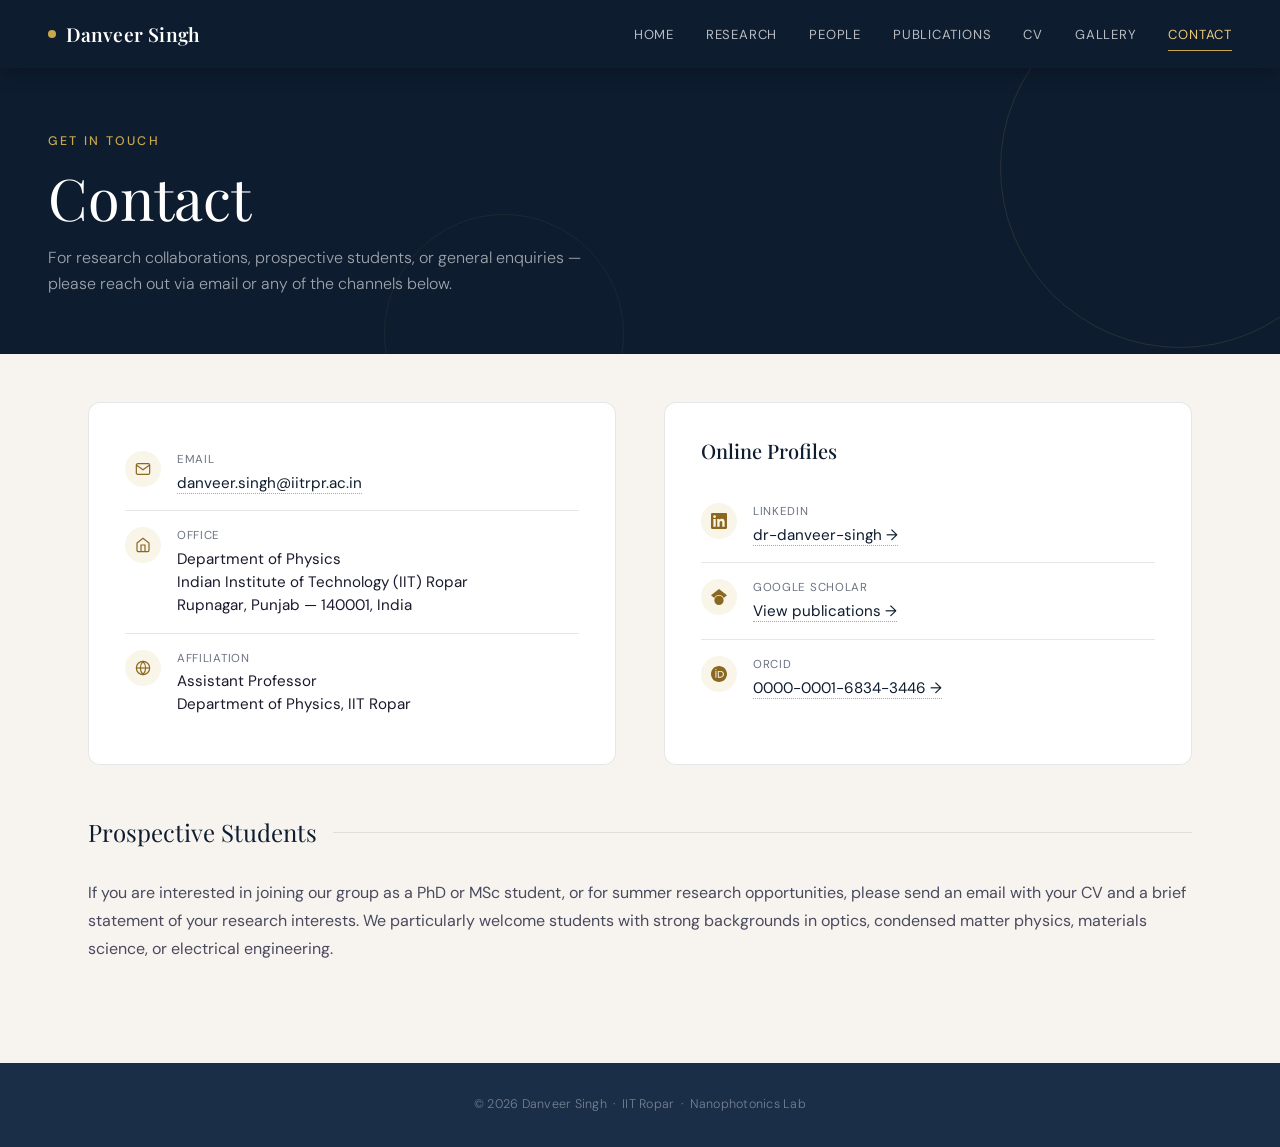
==== contact.html @ 8ac62649 "Initial upload" ====
<!DOCTYPE html>
<html lang="en">
<head>
<meta charset="UTF-8">
<meta name="viewport" content="width=device-width, initial-scale=1.0">
<title>Contact — Danveer Singh</title>
<link href="https://fonts.googleapis.com/css2?family=Playfair+Display:wght@400;500;600&family=DM+Sans:wght@300;400;500&display=swap" rel="stylesheet">
<link rel="stylesheet" href="styles.css">
</head>
<body>

<nav>
  <a href="index.html" class="nav-brand">Danveer Singh</a>
  <button class="nav-toggle" onclick="document.querySelector('.nav-links').classList.toggle('open')">☰</button>
  <ul class="nav-links">
    <li><a href="index.html">Home</a></li>
    <li><a href="research.html">Research</a></li>
    <li><a href="people.html">People</a></li>
    <li><a href="publications.html">Publications</a></li>
    <li><a href="cv.html">CV</a></li>
    <li><a href="gallery.html">Gallery</a></li>
    <li><a href="contact.html" class="active">Contact</a></li>
  </ul>
</nav>

<header class="page-header">
  <p class="header-eyebrow">Get in Touch</p>
  <h1>Contact</h1>
  <p class="subtitle">For research collaborations, prospective students, or general enquiries — please reach out via email or any of the channels below.</p>
</header>

<main>

  <div class="contact-grid">

    <div class="contact-info">
      <div class="contact-row">
        <div class="contact-icon">
          <svg viewBox="0 0 24 24" fill="none" stroke="currentColor" stroke-width="1.8"><path d="M4 4h16c1.1 0 2 .9 2 2v12c0 1.1-.9 2-2 2H4c-1.1 0-2-.9-2-2V6c0-1.1.9-2 2-2z"/><polyline points="22,6 12,13 2,6"/></svg>
        </div>
        <div>
          <p class="label">Email</p>
          <p class="value"><a href="mailto:danveer.singh@iitrpr.ac.in">danveer.singh@iitrpr.ac.in</a></p>
        </div>
      </div>

      <div class="contact-row">
        <div class="contact-icon">
          <svg viewBox="0 0 24 24" fill="none" stroke="currentColor" stroke-width="1.8"><path d="M3 9l9-7 9 7v11a2 2 0 0 1-2 2H5a2 2 0 0 1-2-2z"/><polyline points="9,22 9,12 15,12 15,22"/></svg>
        </div>
        <div>
          <p class="label">Office</p>
          <p class="value">Department of Physics<br>Indian Institute of Technology (IIT) Ropar<br>Rupnagar, Punjab — 140001, India</p>
        </div>
      </div>

      <div class="contact-row">
        <div class="contact-icon">
          <svg viewBox="0 0 24 24" fill="none" stroke="currentColor" stroke-width="1.8"><circle cx="12" cy="12" r="10"/><line x1="2" y1="12" x2="22" y2="12"/><path d="M12 2a15.3 15.3 0 0 1 4 10 15.3 15.3 0 0 1-4 10 15.3 15.3 0 0 1-4-10 15.3 15.3 0 0 1 4-10z"/></svg>
        </div>
        <div>
          <p class="label">Affiliation</p>
          <p class="value">Assistant Professor<br>Department of Physics, IIT Ropar</p>
        </div>
      </div>
    </div>

    <div class="contact-info">
      <h3 style="font-family: 'Playfair Display', serif; font-size: 1.25rem; color: var(--navy); margin-bottom: 1.25rem; font-weight: 500;">Online Profiles</h3>

      <div class="contact-row">
        <div class="contact-icon">
          <svg viewBox="0 0 24 24" fill="currentColor"><path d="M20.447 20.452h-3.554v-5.569c0-1.328-.027-3.037-1.852-3.037-1.853 0-2.136 1.445-2.136 2.939v5.667H9.351V9h3.414v1.561h.046c.477-.9 1.637-1.85 3.37-1.85 3.601 0 4.267 2.37 4.267 5.455v6.286zM5.337 7.433a2.062 2.062 0 0 1-2.063-2.065 2.064 2.064 0 1 1 2.063 2.065zm1.782 13.019H3.555V9h3.564v11.452zM22.225 0H1.771C.792 0 0 .774 0 1.729v20.542C0 23.227.792 24 1.771 24h20.451C23.2 24 24 23.227 24 22.271V1.729C24 .774 23.2 0 22.222 0h.003z"/></svg>
        </div>
        <div>
          <p class="label">LinkedIn</p>
          <p class="value"><a href="https://linkedin.com/in/dr-danveer-singh-b5852313" target="_blank">dr-danveer-singh →</a></p>
        </div>
      </div>

      <div class="contact-row">
        <div class="contact-icon">
          <svg viewBox="0 0 24 24" fill="currentColor"><path d="M12 24a7 7 0 1 1 0-14 7 7 0 0 1 0 14zm0-24L0 9.5l4.838 3.94A8 8 0 0 1 12 9a8 8 0 0 1 7.162 4.44L24 9.5z"/></svg>
        </div>
        <div>
          <p class="label">Google Scholar</p>
          <p class="value"><a href="https://scholar.google.com/citations?user=faxJPPoAAAAJ&hl=en" target="_blank">View publications →</a></p>
        </div>
      </div>

      <div class="contact-row">
        <div class="contact-icon">
          <svg viewBox="0 0 24 24" fill="currentColor"><path d="M12 0C5.372 0 0 5.372 0 12s5.372 12 12 12 12-5.372 12-12S18.628 0 12 0zM7.369 4.378c.525 0 .947.431.947.947s-.422.947-.947.947a.95.95 0 0 1-.947-.947c0-.525.422-.947.947-.947zm-.722 3.038h1.444v10.041H6.647V7.416zm3.562 0h3.9c3.712 0 5.344 2.653 5.344 5.025 0 2.578-2.016 5.016-5.325 5.016h-3.919V7.416zm1.444 1.303v7.444h2.297c3.272 0 3.872-2.203 3.872-3.722 0-2.016-1.116-3.722-3.884-3.722h-2.285z"/></svg>
        </div>
        <div>
          <p class="label">ORCID</p>
          <p class="value"><a href="https://orcid.org/0000-0001-6834-3446" target="_blank">0000-0001-6834-3446 →</a></p>
        </div>
      </div>
    </div>

  </div>

  <div class="prose" style="margin-top: 3rem;">
    <div class="section-label"><h2>Prospective Students</h2></div>
    <p>If you are interested in joining our group as a PhD or MSc student, or for summer research opportunities, please send an email with your CV and a brief statement of your research interests. We particularly welcome students with strong backgrounds in optics, condensed matter physics, materials science, or electrical engineering.</p>
  </div>

</main>

<footer>
  &copy; 2026 Danveer Singh &nbsp;·&nbsp; IIT Ropar &nbsp;·&nbsp; Nanophotonics Lab
</footer>

</body>
</html>
---- styles.css ----
/* ============================================================
   DANVEER SINGH — Personal Academic Website
   Theme: Navy + Gold (Academic / Elegant)
   ============================================================ */

*, *::before, *::after { box-sizing: border-box; margin: 0; padding: 0; }

:root {
  --navy: #0e1c2f;
  --navy-mid: #1a2e48;
  --navy-light: #2a4666;
  --gold: #c9a84c;
  --gold-light: #e8c87a;
  --gold-soft: rgba(201, 168, 76, 0.12);
  --cream: #f7f4ef;
  --paper: #ffffff;
  --text: #1a1a2e;
  --text-soft: #4a4a5e;
  --muted: #6b7280;
  --border: rgba(14, 28, 47, 0.1);
  --border-strong: rgba(14, 28, 47, 0.2);
  --shadow-sm: 0 1px 3px rgba(0,0,0,0.06), 0 4px 16px rgba(0,0,0,0.04);
  --shadow-md: 0 4px 14px rgba(14,28,47,0.08), 0 12px 32px rgba(14,28,47,0.06);
  --shadow-lg: 0 8px 32px rgba(14,28,47,0.14);
}

html { scroll-behavior: smooth; }

body {
  font-family: 'DM Sans', -apple-system, BlinkMacSystemFont, sans-serif;
  background: var(--cream);
  color: var(--text);
  min-height: 100vh;
  line-height: 1.6;
  -webkit-font-smoothing: antialiased;
}

a { color: var(--navy); text-decoration: none; transition: color 0.2s; }
a:hover { color: var(--gold); }

img { max-width: 100%; height: auto; display: block; }

/* ============== NAVIGATION ============== */
nav {
  background: var(--navy);
  padding: 0 3rem;
  display: flex;
  align-items: center;
  justify-content: space-between;
  height: 68px;
  position: sticky;
  top: 0;
  z-index: 100;
  box-shadow: 0 2px 20px rgba(0,0,0,0.3);
}

.nav-brand {
  color: white;
  font-family: 'Playfair Display', serif;
  font-size: 1.2rem;
  font-weight: 600;
  letter-spacing: 0.01em;
  text-decoration: none;
  display: flex;
  align-items: center;
  gap: 0.6rem;
}

.nav-brand::before {
  content: '';
  width: 8px;
  height: 8px;
  border-radius: 50%;
  background: var(--gold);
}

.nav-brand:hover { color: white; }

.nav-links {
  display: flex;
  gap: 2rem;
  list-style: none;
  align-items: center;
}

.nav-links a {
  color: rgba(255, 255, 255, 0.7);
  text-decoration: none;
  font-size: 0.82rem;
  font-weight: 400;
  letter-spacing: 0.06em;
  text-transform: uppercase;
  transition: color 0.2s;
  position: relative;
  padding: 0.25rem 0;
}

.nav-links a::after {
  content: '';
  position: absolute;
  bottom: -4px;
  left: 0;
  width: 0;
  height: 1px;
  background: var(--gold);
  transition: width 0.3s ease;
}

.nav-links a:hover,
.nav-links a.active {
  color: var(--gold-light);
}

.nav-links a.active::after,
.nav-links a:hover::after {
  width: 100%;
}

.nav-toggle {
  display: none;
  background: none;
  border: none;
  color: white;
  font-size: 1.5rem;
  cursor: pointer;
}

/* ============== HEADER ============== */
.page-header {
  background: var(--navy);
  padding: 4rem 3rem 3.5rem;
  position: relative;
  overflow: hidden;
}

.page-header::before {
  content: '';
  position: absolute;
  top: -80px;
  right: -80px;
  width: 360px;
  height: 360px;
  border-radius: 50%;
  border: 1px solid rgba(201, 168, 76, 0.15);
  pointer-events: none;
}

.page-header::after {
  content: '';
  position: absolute;
  bottom: -100px;
  left: 30%;
  width: 240px;
  height: 240px;
  border-radius: 50%;
  border: 1px solid rgba(201, 168, 76, 0.08);
  pointer-events: none;
}

.header-eyebrow {
  color: var(--gold);
  font-size: 0.78rem;
  letter-spacing: 0.18em;
  text-transform: uppercase;
  font-weight: 500;
  margin-bottom: 0.85rem;
  position: relative;
  z-index: 1;
}

.page-header h1 {
  font-family: 'Playfair Display', serif;
  font-size: clamp(2.2rem, 5vw, 3.6rem);
  color: white;
  font-weight: 400;
  line-height: 1.1;
  margin-bottom: 1rem;
  position: relative;
  z-index: 1;
}

.page-header p.subtitle {
  color: rgba(255, 255, 255, 0.6);
  font-size: 1rem;
  font-weight: 300;
  max-width: 580px;
  line-height: 1.65;
  position: relative;
  z-index: 1;
}

/* ============== MAIN LAYOUT ============== */
main {
  max-width: 1200px;
  margin: 0 auto;
  padding: 3rem 3rem 5rem;
}

.section-label {
  display: flex;
  align-items: center;
  gap: 1rem;
  margin-bottom: 1.75rem;
  margin-top: 3rem;
}

.section-label:first-child { margin-top: 0; }

.section-label h2 {
  font-family: 'Playfair Display', serif;
  font-size: 1.5rem;
  font-weight: 400;
  color: var(--navy);
  white-space: nowrap;
}

.section-label::after {
  content: '';
  flex: 1;
  height: 1px;
  background: var(--border);
}

/* ============== PROSE CONTENT ============== */
.prose p {
  font-size: 1rem;
  line-height: 1.75;
  color: var(--text-soft);
  margin-bottom: 1.25rem;
}

.prose p strong { color: var(--text); font-weight: 500; }

.prose a {
  color: var(--navy);
  border-bottom: 1px solid var(--gold);
  padding-bottom: 1px;
  transition: all 0.2s;
}

.prose a:hover {
  color: var(--gold);
  border-bottom-color: var(--gold);
}

.prose ul {
  list-style: none;
  padding-left: 0;
  margin-bottom: 1.5rem;
}

.prose ul li {
  position: relative;
  padding-left: 1.5rem;
  margin-bottom: 0.6rem;
  color: var(--text-soft);
  line-height: 1.65;
}

.prose ul li::before {
  content: '';
  position: absolute;
  left: 0;
  top: 0.65rem;
  width: 6px;
  height: 6px;
  background: var(--gold);
  border-radius: 50%;
}

/* ============== HOME / HERO ============== */
.hero {
  background: var(--navy);
  padding: 5rem 3rem 4rem;
  position: relative;
  overflow: hidden;
}

.hero-grid {
  max-width: 1200px;
  margin: 0 auto;
  display: grid;
  grid-template-columns: 1.4fr 1fr;
  gap: 4rem;
  align-items: center;
  position: relative;
  z-index: 1;
}

.hero h1 {
  font-family: 'Playfair Display', serif;
  font-size: clamp(2.5rem, 5.5vw, 4.2rem);
  font-weight: 400;
  color: white;
  line-height: 1.05;
  margin-bottom: 1.25rem;
  letter-spacing: -0.01em;
}

.hero h1 .accent {
  color: var(--gold);
  font-style: italic;
}

.hero p.lead {
  color: rgba(255, 255, 255, 0.65);
  font-size: 1.1rem;
  line-height: 1.7;
  font-weight: 300;
  margin-bottom: 2rem;
}

.hero-cta {
  display: flex;
  gap: 1rem;
  flex-wrap: wrap;
}

.btn {
  display: inline-flex;
  align-items: center;
  gap: 0.5rem;
  padding: 0.85rem 1.6rem;
  border-radius: 6px;
  font-size: 0.88rem;
  font-weight: 500;
  letter-spacing: 0.02em;
  text-decoration: none;
  transition: all 0.2s;
  border: 1px solid transparent;
  cursor: pointer;
}

.btn-primary {
  background: var(--gold);
  color: var(--navy);
}

.btn-primary:hover {
  background: var(--gold-light);
  color: var(--navy);
  transform: translateY(-2px);
}

.btn-ghost {
  background: transparent;
  color: rgba(255, 255, 255, 0.85);
  border-color: rgba(255, 255, 255, 0.2);
}

.btn-ghost:hover {
  border-color: var(--gold);
  color: var(--gold-light);
}

.hero-image {
  position: relative;
  border-radius: 12px;
  overflow: hidden;
  aspect-ratio: 4/5;
  box-shadow: 0 20px 60px rgba(0,0,0,0.4);
  border: 1px solid rgba(201, 168, 76, 0.3);
}

.hero-image::before {
  content: '';
  position: absolute;
  inset: 0;
  background: linear-gradient(135deg, transparent 0%, rgba(14,28,47,0.4) 100%);
  z-index: 1;
}

.hero-image img {
  width: 100%;
  height: 100%;
  object-fit: cover;
}

.hero::before {
  content: '';
  position: absolute;
  top: -100px;
  right: -100px;
  width: 400px;
  height: 400px;
  border-radius: 50%;
  border: 1px solid rgba(201, 168, 76, 0.12);
  pointer-events: none;
}

.hero::after {
  content: '';
  position: absolute;
  bottom: -120px;
  left: 20%;
  width: 280px;
  height: 280px;
  border-radius: 50%;
  border: 1px solid rgba(201, 168, 76, 0.08);
  pointer-events: none;
}

/* ============== RESEARCH AREAS GRID ============== */
.research-grid {
  display: grid;
  grid-template-columns: repeat(auto-fit, minmax(240px, 1fr));
  gap: 1.25rem;
  margin: 2rem 0;
}

.research-card {
  background: var(--paper);
  padding: 1.75rem 1.5rem;
  border-radius: 10px;
  border: 1px solid var(--border);
  transition: transform 0.3s, box-shadow 0.3s, border-color 0.3s;
  position: relative;
}

.research-card:hover {
  transform: translateY(-4px);
  box-shadow: var(--shadow-md);
  border-color: var(--gold);
}

.research-card .card-num {
  font-family: 'Playfair Display', serif;
  font-size: 1.2rem;
  color: var(--gold);
  font-style: italic;
  margin-bottom: 0.5rem;
}

.research-card h3 {
  font-family: 'Playfair Display', serif;
  font-size: 1.05rem;
  color: var(--navy);
  font-weight: 500;
  line-height: 1.3;
}

/* ============== RESEARCH ITEMS (long form) ============== */
.research-item {
  background: var(--paper);
  border-radius: 12px;
  border: 1px solid var(--border);
  overflow: hidden;
  margin-bottom: 1.75rem;
  display: grid;
  grid-template-columns: 280px 1fr;
  transition: box-shadow 0.3s;
}

.research-item:hover { box-shadow: var(--shadow-md); }

.research-item.reverse { grid-template-columns: 1fr 280px; }

.research-item .ri-image {
  background: #dde3ea;
  position: relative;
  overflow: hidden;
}

.research-item .ri-image img {
  width: 100%;
  height: 100%;
  object-fit: cover;
}

.research-item .ri-content {
  padding: 1.75rem 1.85rem;
}

.research-item h3 {
  font-family: 'Playfair Display', serif;
  font-size: 1.25rem;
  color: var(--navy);
  font-weight: 500;
  margin-bottom: 0.75rem;
  line-height: 1.3;
}

.research-item p {
  color: var(--text-soft);
  font-size: 0.93rem;
  line-height: 1.7;
  margin-bottom: 1rem;
}

.research-item .ri-link {
  display: inline-flex;
  align-items: center;
  gap: 0.4rem;
  font-size: 0.83rem;
  color: var(--navy);
  font-weight: 500;
  letter-spacing: 0.02em;
  text-transform: uppercase;
  border-bottom: 1px solid var(--gold);
  padding-bottom: 2px;
  transition: all 0.2s;
}

.research-item .ri-link:hover {
  color: var(--gold);
}

.research-item .ri-cite {
  display: block;
  font-size: 0.8rem;
  color: var(--muted);
  margin-top: 0.4rem;
  font-style: italic;
  line-height: 1.5;
}

/* ============== PEOPLE GRID ============== */
.people-grid {
  display: grid;
  grid-template-columns: repeat(auto-fill, minmax(280px, 1fr));
  gap: 1.5rem;
}

.person-card {
  background: var(--paper);
  border-radius: 12px;
  border: 1px solid var(--border);
  overflow: hidden;
  transition: transform 0.3s, box-shadow 0.3s;
}

.person-card:hover {
  transform: translateY(-4px);
  box-shadow: var(--shadow-md);
}

.person-photo {
  aspect-ratio: 1/1;
  background: #dde3ea;
  position: relative;
  overflow: hidden;
}

.person-photo img {
  width: 100%;
  height: 100%;
  object-fit: cover;
}

.person-info {
  padding: 1.25rem 1.35rem 1.5rem;
}

.person-info h3 {
  font-family: 'Playfair Display', serif;
  font-size: 1.1rem;
  color: var(--navy);
  font-weight: 500;
  margin-bottom: 0.25rem;
  line-height: 1.3;
}

.person-role {
  font-size: 0.78rem;
  color: var(--gold);
  background: var(--gold-soft);
  padding: 3px 10px;
  border-radius: 99px;
  display: inline-block;
  font-weight: 500;
  letter-spacing: 0.02em;
  margin-bottom: 0.85rem;
}

.person-bio {
  font-size: 0.85rem;
  color: var(--text-soft);
  line-height: 1.65;
}

.person-card.lead {
  grid-column: 1 / -1;
  display: grid;
  grid-template-columns: 320px 1fr;
}

.person-card.lead .person-photo {
  aspect-ratio: auto;
  height: 100%;
}

.person-card.lead .person-info {
  padding: 2rem 2.25rem;
  display: flex;
  flex-direction: column;
  justify-content: center;
}

.person-card.lead h3 {
  font-size: 1.5rem;
  margin-bottom: 0.3rem;
}

.person-card.lead .person-bio {
  font-size: 0.95rem;
  margin-bottom: 1rem;
}

.former-list {
  background: var(--paper);
  border-left: 3px solid var(--gold);
  padding: 1.25rem 1.5rem;
  border-radius: 0 8px 8px 0;
  margin-top: 1rem;
}

.former-list ol {
  padding-left: 1.25rem;
  color: var(--text-soft);
  font-size: 0.9rem;
}

.former-list ol li { margin-bottom: 0.4rem; }

/* ============== PUBLICATIONS ============== */
.pub-year {
  font-family: 'Playfair Display', serif;
  font-size: 1.85rem;
  color: var(--navy);
  font-weight: 400;
  margin: 2.5rem 0 1.25rem;
  padding-bottom: 0.5rem;
  border-bottom: 2px solid var(--gold);
  display: inline-block;
}

.pub-year:first-of-type { margin-top: 0; }

.pub-list {
  list-style: none;
  padding: 0;
}

.pub-item {
  background: var(--paper);
  border: 1px solid var(--border);
  border-radius: 8px;
  padding: 1.1rem 1.4rem;
  margin-bottom: 0.85rem;
  transition: box-shadow 0.2s, border-color 0.2s, transform 0.2s;
  position: relative;
}

.pub-item:hover {
  border-color: var(--gold);
  box-shadow: var(--shadow-sm);
  transform: translateX(4px);
}

.pub-item .pub-title {
  font-size: 0.97rem;
  color: var(--text);
  line-height: 1.55;
  font-weight: 500;
  margin-bottom: 0.4rem;
}

.pub-item .pub-meta {
  font-size: 0.83rem;
  color: var(--muted);
  font-style: italic;
  line-height: 1.5;
}

.pub-item .pub-meta a {
  color: var(--navy);
  border-bottom: 1px dotted var(--gold);
  font-style: normal;
  font-weight: 500;
}

.pub-item .pub-meta a:hover { color: var(--gold); }

.pub-item .pub-status {
  display: inline-block;
  font-size: 0.7rem;
  background: var(--gold-soft);
  color: #8a6820;
  padding: 2px 8px;
  border-radius: 99px;
  margin-left: 0.4rem;
  font-weight: 500;
  font-style: normal;
  letter-spacing: 0.02em;
}

/* ============== GALLERY ============== */
.filter-bar {
  background: white;
  border-bottom: 1px solid var(--border);
  padding: 0 3rem;
  display: flex;
  gap: 0;
  position: sticky;
  top: 68px;
  z-index: 90;
  margin: 0 -3rem;
}

.filter-btn {
  padding: 1rem 1.5rem;
  background: none;
  border: none;
  border-bottom: 2px solid transparent;
  color: var(--muted);
  font-family: 'DM Sans', sans-serif;
  font-size: 0.85rem;
  font-weight: 500;
  cursor: pointer;
  transition: all 0.2s;
  letter-spacing: 0.02em;
  margin-bottom: -1px;
}

.filter-btn:hover { color: var(--text); }

.filter-btn.active {
  color: var(--navy);
  border-bottom-color: var(--gold);
}

.count {
  display: inline-flex;
  align-items: center;
  justify-content: center;
  background: var(--border);
  color: var(--muted);
  font-size: 0.7rem;
  font-weight: 500;
  border-radius: 99px;
  padding: 1px 7px;
  margin-left: 6px;
  min-width: 20px;
}

.filter-btn.active .count {
  background: var(--gold-soft);
  color: #8a6820;
}

.photo-grid {
  display: grid;
  grid-template-columns: repeat(auto-fill, minmax(280px, 1fr));
  gap: 1.25rem;
  margin-top: 1.5rem;
}

.photo-grid.wide { grid-template-columns: repeat(2, 1fr); }

.photo-card {
  position: relative;
  border-radius: 10px;
  overflow: hidden;
  background: white;
  box-shadow: var(--shadow-sm);
  transition: transform 0.3s ease, box-shadow 0.3s ease;
  cursor: pointer;
}

.photo-card:hover {
  transform: translateY(-4px);
  box-shadow: var(--shadow-lg);
}

.photo-card.featured { grid-column: span 2; }

.photo-wrap {
  position: relative;
  overflow: hidden;
  aspect-ratio: 4/3;
  background: #dde3ea;
}

.photo-card.featured .photo-wrap { aspect-ratio: 16/7; }

.photo-wrap img {
  width: 100%;
  height: 100%;
  object-fit: cover;
  transition: transform 0.4s ease;
}

.photo-card:hover .photo-wrap img { transform: scale(1.04); }

.photo-overlay {
  position: absolute;
  inset: 0;
  background: linear-gradient(to top, rgba(14,28,47,0.72) 0%, transparent 55%);
  opacity: 0;
  transition: opacity 0.3s ease;
  display: flex;
  align-items: flex-end;
  padding: 1.25rem;
}

.photo-card:hover .photo-overlay { opacity: 1; }

.overlay-text { color: white; font-size: 0.85rem; font-weight: 300; }

.photo-caption {
  padding: 0.9rem 1.1rem;
  border-top: 1px solid var(--border);
}

.caption-text {
  font-size: 0.85rem;
  color: var(--text);
  line-height: 1.5;
}

.caption-meta {
  display: flex;
  align-items: center;
  gap: 0.5rem;
  margin-top: 0.4rem;
}

.caption-tag {
  font-size: 0.7rem;
  color: #8a6820;
  background: var(--gold-soft);
  padding: 2px 8px;
  border-radius: 99px;
  font-weight: 500;
}

.caption-year {
  font-size: 0.72rem;
  color: var(--muted);
  margin-left: auto;
}

/* ============== LIGHTBOX ============== */
.lightbox {
  display: none;
  position: fixed;
  inset: 0;
  background: rgba(5,10,20,0.93);
  z-index: 1000;
  align-items: center;
  justify-content: center;
  padding: 2rem;
}

.lightbox.open { display: flex; }

.lightbox-inner {
  max-width: 900px;
  width: 100%;
  position: relative;
  animation: lbIn 0.25s ease;
}

@keyframes lbIn {
  from { opacity: 0; transform: scale(0.96); }
  to   { opacity: 1; transform: scale(1); }
}

.lightbox-inner img {
  width: 100%;
  max-height: 75vh;
  object-fit: contain;
  border-radius: 10px;
}

.lightbox-caption {
  color: rgba(255,255,255,0.8);
  font-size: 0.9rem;
  text-align: center;
  margin-top: 1rem;
  font-weight: 300;
}

.lb-close {
  position: absolute;
  top: -2.5rem;
  right: 0;
  background: none;
  border: none;
  color: rgba(255,255,255,0.6);
  font-size: 1.8rem;
  cursor: pointer;
  line-height: 1;
}

.lb-close:hover { color: white; }

/* ============== CONTACT ============== */
.contact-grid {
  display: grid;
  grid-template-columns: 1fr 1fr;
  gap: 3rem;
}

.contact-info {
  background: var(--paper);
  border-radius: 12px;
  padding: 2rem 2.25rem;
  border: 1px solid var(--border);
}

.contact-row {
  display: flex;
  align-items: flex-start;
  gap: 1rem;
  padding: 1rem 0;
  border-bottom: 1px solid var(--border);
}

.contact-row:last-child { border-bottom: none; }

.contact-icon {
  width: 36px;
  height: 36px;
  border-radius: 50%;
  background: var(--gold-soft);
  display: flex;
  align-items: center;
  justify-content: center;
  flex-shrink: 0;
}

.contact-icon svg {
  width: 16px;
  height: 16px;
  color: #8a6820;
}

.contact-row .label {
  font-size: 0.72rem;
  text-transform: uppercase;
  color: var(--muted);
  letter-spacing: 0.06em;
  margin-bottom: 0.15rem;
}

.contact-row .value {
  font-size: 0.95rem;
  color: var(--text);
  line-height: 1.5;
}

.contact-row .value a {
  color: var(--navy);
  border-bottom: 1px dotted var(--gold);
}

/* ============== CONNECT BANNER ============== */
.connect-section {
  background: var(--navy);
  border-radius: 16px;
  padding: 2.5rem 3rem;
  display: flex;
  align-items: center;
  justify-content: space-between;
  gap: 2rem;
  margin-top: 3rem;
}

.connect-text h3 {
  font-family: 'Playfair Display', serif;
  font-size: 1.4rem;
  color: white;
  font-weight: 400;
  margin-bottom: 0.4rem;
}

.connect-text p {
  color: rgba(255, 255, 255, 0.5);
  font-size: 0.85rem;
  font-weight: 300;
}

.connect-links {
  display: flex;
  gap: 0.75rem;
  flex-wrap: wrap;
}

.connect-link {
  display: flex;
  align-items: center;
  gap: 0.5rem;
  padding: 0.55rem 1.1rem;
  border-radius: 8px;
  border: 1px solid rgba(255, 255, 255, 0.15);
  color: rgba(255, 255, 255, 0.85);
  text-decoration: none;
  font-size: 0.82rem;
  background: rgba(255, 255, 255, 0.05);
  transition: all 0.2s;
}

.connect-link:hover {
  background: var(--gold-soft);
  border-color: rgba(201, 168, 76, 0.4);
  color: var(--gold-light);
}

.connect-link svg {
  width: 15px;
  height: 15px;
  flex-shrink: 0;
  opacity: 0.85;
}

/* ============== FOOTER ============== */
footer {
  background: var(--navy-mid);
  padding: 2rem 3rem;
  text-align: center;
  color: rgba(255, 255, 255, 0.4);
  font-size: 0.78rem;
  font-weight: 300;
  letter-spacing: 0.02em;
}

footer a { color: var(--gold-light); }
footer a:hover { color: white; }

/* ============== RESPONSIVE ============== */
@media (max-width: 900px) {
  .hero-grid {
    grid-template-columns: 1fr;
    gap: 2.5rem;
  }
  .hero-image { max-width: 380px; margin: 0 auto; }
  .person-card.lead { grid-template-columns: 1fr; }
  .person-card.lead .person-photo { aspect-ratio: 1/1; }
  .contact-grid { grid-template-columns: 1fr; }
  .research-item, .research-item.reverse { grid-template-columns: 1fr; }
  .research-item .ri-image { aspect-ratio: 16/9; }
}

@media (max-width: 700px) {
  nav { padding: 0 1.25rem; }
  .nav-links { display: none; position: absolute; top: 68px; left: 0; right: 0; background: var(--navy); flex-direction: column; padding: 1.25rem; gap: 1.25rem; box-shadow: 0 4px 14px rgba(0,0,0,0.3); }
  .nav-links.open { display: flex; }
  .nav-toggle { display: block; }
  .page-header { padding: 2.5rem 1.25rem 2rem; }
  .hero { padding: 3rem 1.25rem 2.5rem; }
  main { padding: 2rem 1.25rem 4rem; }
  .filter-bar { padding: 0 1.25rem; margin: 0 -1.25rem; overflow-x: auto; }
  .filter-btn { padding: 0.85rem 1rem; white-space: nowrap; font-size: 0.8rem; }
  .photo-grid.wide { grid-template-columns: 1fr; }
  .photo-card.featured { grid-column: span 1; }
  .photo-card.featured .photo-wrap { aspect-ratio: 4/3; }
  .connect-section { flex-direction: column; align-items: flex-start; padding: 1.75rem; }
  .hero h1 { font-size: 2.2rem; }
}
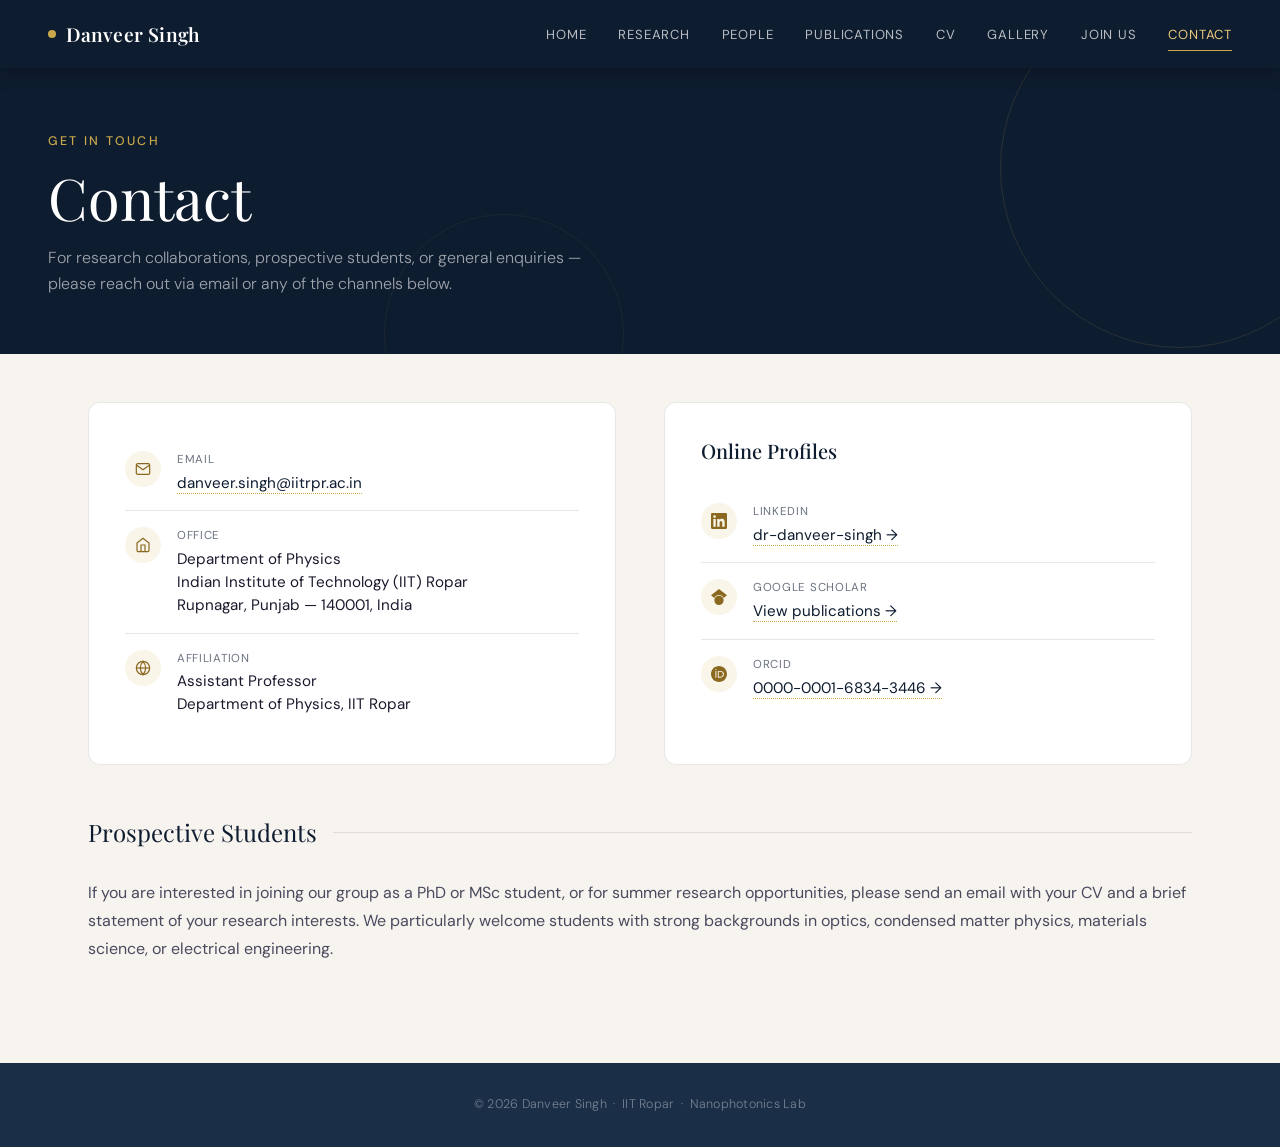
==== commit 606af0d6: "Add files via upload" ====
--- a/contact.html
+++ b/contact.html
@@ -19,6 +19,7 @@
     <li><a href="publications.html">Publications</a></li>
     <li><a href="cv.html">CV</a></li>
     <li><a href="gallery.html">Gallery</a></li>
+    <li><a href="join.html">Join Us</a></li>
     <li><a href="contact.html" class="active">Contact</a></li>
   </ul>
 </nav>
--- a/styles.css
+++ b/styles.css
@@ -447,24 +447,31 @@
   overflow: hidden;
   margin-bottom: 1.75rem;
   display: grid;
-  grid-template-columns: 280px 1fr;
+  grid-template-columns: 480px 1fr;
   transition: box-shadow 0.3s;
 }
 
 .research-item:hover { box-shadow: var(--shadow-md); }
 
-.research-item.reverse { grid-template-columns: 1fr 280px; }
+.research-item.reverse { grid-template-columns: 1fr 480px; }
 
 .research-item .ri-image {
-  background: #dde3ea;
+  background: #f4f1eb;
   position: relative;
   overflow: hidden;
+  display: flex;
+  align-items: center;
+  justify-content: center;
+  padding: 0.5rem;
+  min-height: 340px;
 }
 
 .research-item .ri-image img {
-  width: 100%;
-  height: 100%;
-  object-fit: cover;
+  max-width: 100%;
+  max-height: 100%;
+  width: auto;
+  height: auto;
+  object-fit: contain;
 }
 
 .research-item .ri-content {
